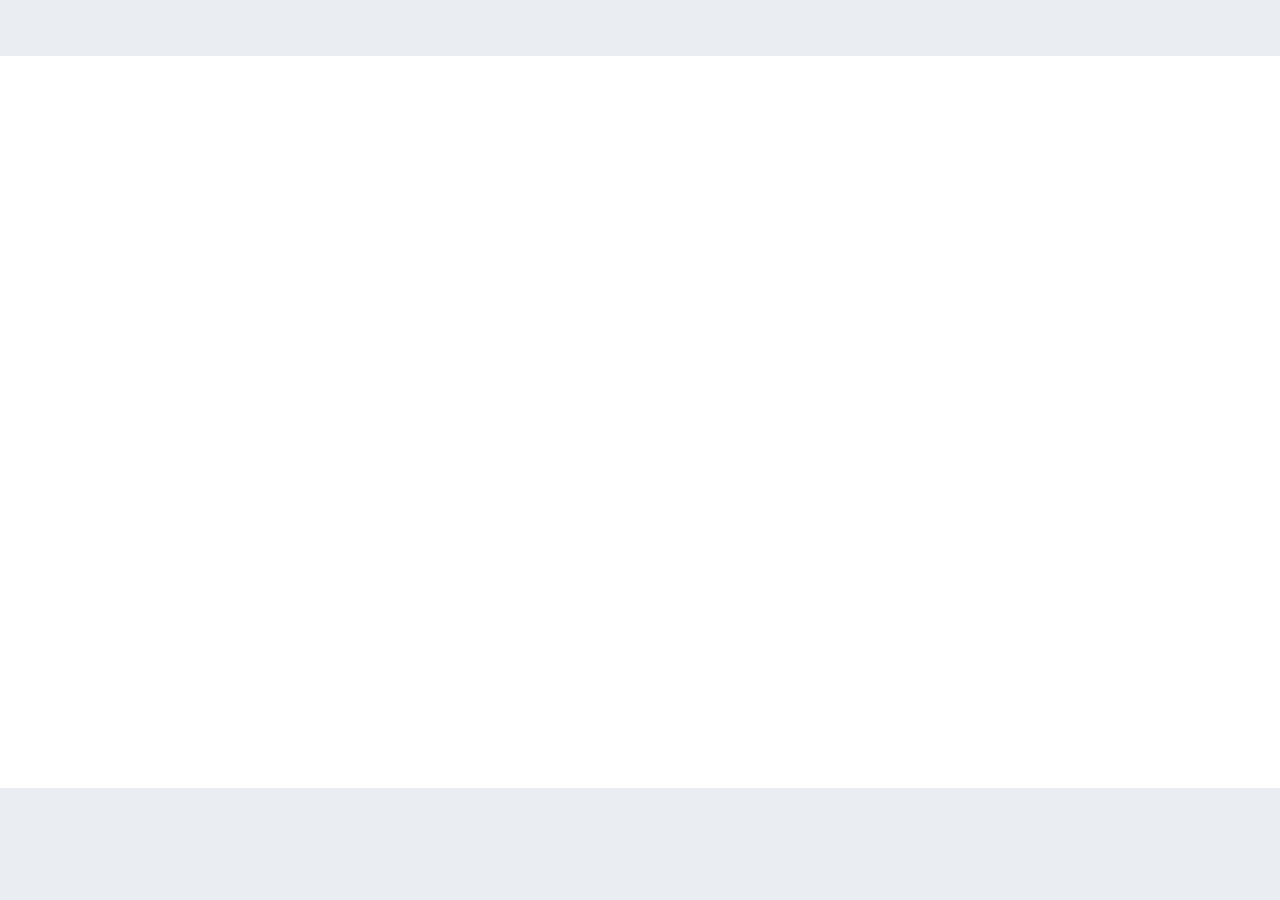
==== index.html @ ab1da957 "start project" ====
<!DOCTYPE html>
<html lang="en" dir="ltr">
    <head>
        <meta charset="utf-8">
        <meta name="viewport" content="width=device-width, initial-scale=1">
        <meta name="author" content="Paul Funston">
        <meta name="description" content="My new cool project">
        <meta name="keywords" content="HTML, CSS, SEO, web, web development">
        <title>Title</title>
        <link rel="shortcut icon" href="./assets/media/favicon.png?v=2" type="image/x-icon">
        <link rel="preconnect" href="https://fonts.googleapis.com">
        <link rel="preconnect" href="https://fonts.gstatic.com" crossorigin>
        <link rel="stylesheet" href="https://fonts.googleapis.com/css2?family=Roboto:wght@100;300;400;500;700;900&family=Source+Sans+Pro:wght@400;600;700&display=swap">
        <link rel="stylesheet" href="assets/style/index.css" media="all">
        <script src="./assets/script/index.js" type="module"></script>
    </head>
    <body>
        <header>
            <div class="container">

            </div>
        </header>
        <main>
            <div class="container">

            </div>
        </main>
        <footer>
            <div class="container">
                
            </div>
        </footer>
    </body>
</html>
---- assets/style/index.css ----
@import "./general.css";
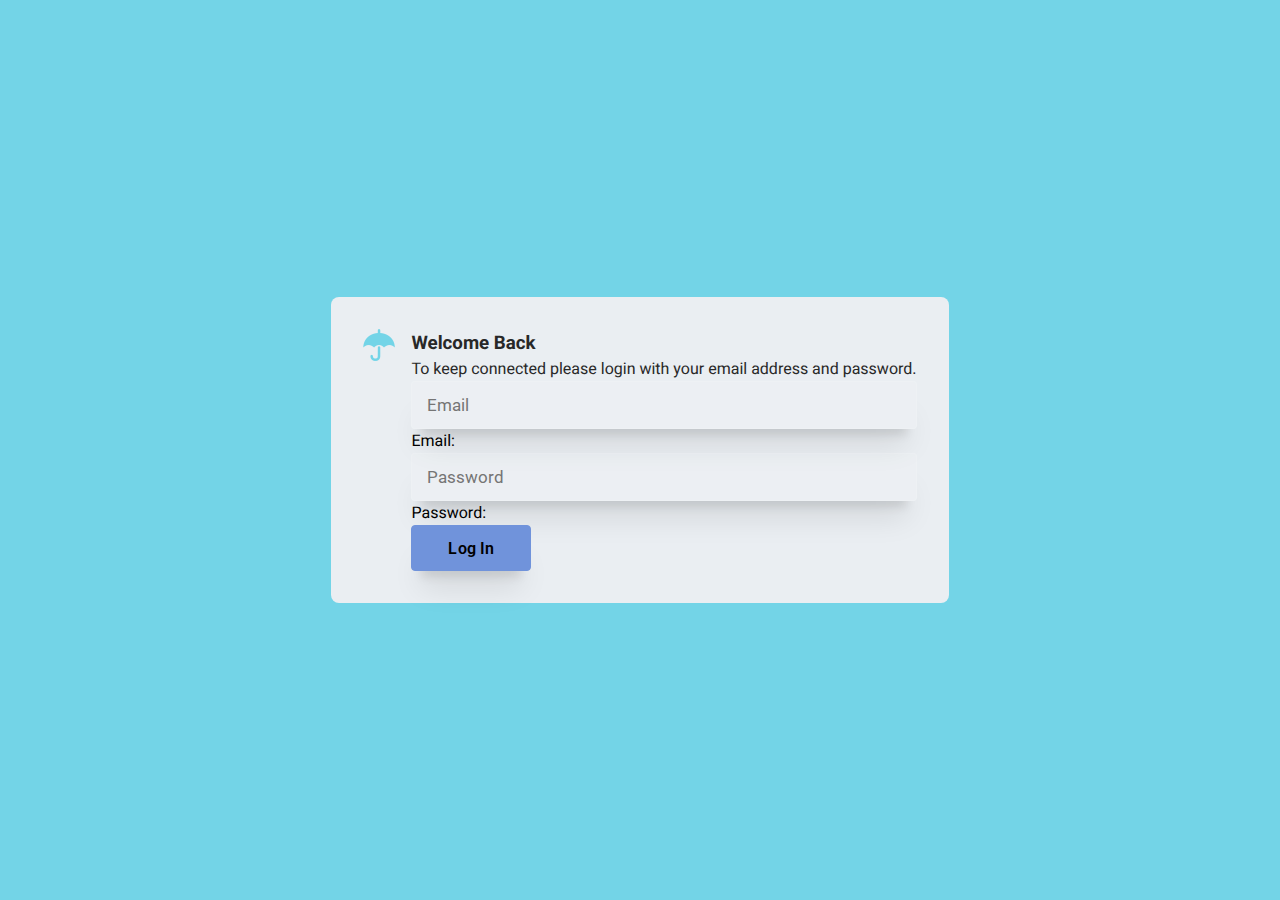
==== commit 5e01cad9: "form validation and redirect" ====
--- a/index.html
+++ b/index.html
@@ -6,29 +6,43 @@
         <meta name="author" content="Paul Funston">
         <meta name="description" content="My new cool project">
         <meta name="keywords" content="HTML, CSS, SEO, web, web development">
-        <title>Title</title>
+        <title>Connections</title>
         <link rel="shortcut icon" href="./assets/media/favicon.png?v=2" type="image/x-icon">
         <link rel="preconnect" href="https://fonts.googleapis.com">
         <link rel="preconnect" href="https://fonts.gstatic.com" crossorigin>
         <link rel="stylesheet" href="https://fonts.googleapis.com/css2?family=Roboto:wght@100;300;400;500;700;900&family=Source+Sans+Pro:wght@400;600;700&display=swap">
+        <link rel="stylesheet" href="https://cdnjs.cloudflare.com/ajax/libs/font-awesome/6.2.1/css/all.min.css" integrity="sha512-MV7K8+y+gLIBoVD59lQIYicR65iaqukzvf/nwasF0nqhPay5w/9lJmVM2hMDcnK1OnMGCdVK+iQrJ7lzPJQd1w==" crossorigin="anonymous" referrerpolicy="no-referrer" />
         <link rel="stylesheet" href="assets/style/index.css" media="all">
-        <script src="./assets/script/index.js" type="module"></script>
+        <script src="./assets/script/index.js" defer></script>
     </head>
     <body>
-        <header>
-            <div class="container">
+        <main>
+            <div class="login-container">
+                <div class="login-wrap">
+                    <div class="login-left">
+                        <figure>
+                            <img src="./assets/media/umbrella-32.png">
+                        </figure>
 
-            </div>
-        </header>
-        <main>
-            <div class="container">
-
+                    </div>
+                    <div class="login-form">
+                        <form>
+                            <h3>Welcome Back</h3>
+                            <p>To keep connected please login with your email address and password.</p>
+                            <div>
+                                <input placeholder="Email" type="email" name="email" class="email" autocomplete="off">
+                                <label for="email">Email:</label>
+                            </div>
+                            <div>
+                                <input placeholder="Password" type="password" name="password" class="password" autocomplete="off">
+                                <label for="password">Password:</label>
+                            </div>
+                            <input type="button" class="login-btn" value="Log In">
+                        </form>
+                    </div>
+                </div>
             </div>
         </main>
-        <footer>
-            <div class="container">
-                
-            </div>
-        </footer>
+
     </body>
 </html>--- a/assets/style/index.css
+++ b/assets/style/index.css
@@ -1 +1,35 @@
-@import "./general.css";+
+@layer reset, default, component;
+
+@import "./general.css" layer(default);
+
+
+@layer component {
+
+main {
+
+  background: rgb(115, 212, 231) 
+              url(https://images.unsplash.com/photo-1541101232843-4bec8f5de0f4?ixlib=rb-4.0.3&ixid=MnwxMjA3fDB8MHxwaG90by1wYWdlfHx8fGVufDB8fHx8&auto=format&fit=crop&w=1332&q=80)
+              no-repeat
+              fixed
+              center
+              ;
+  background-size: cover;
+
+}
+
+.login-container {
+  height: calc(100vh);
+  display: grid;
+  place-items: center;
+}
+
+.login-wrap {
+  background: rgb(var(--app-light-bg));
+  border-radius: 8px;
+  display: flex;
+  gap: 1rem;
+  padding: 2rem;
+}
+
+}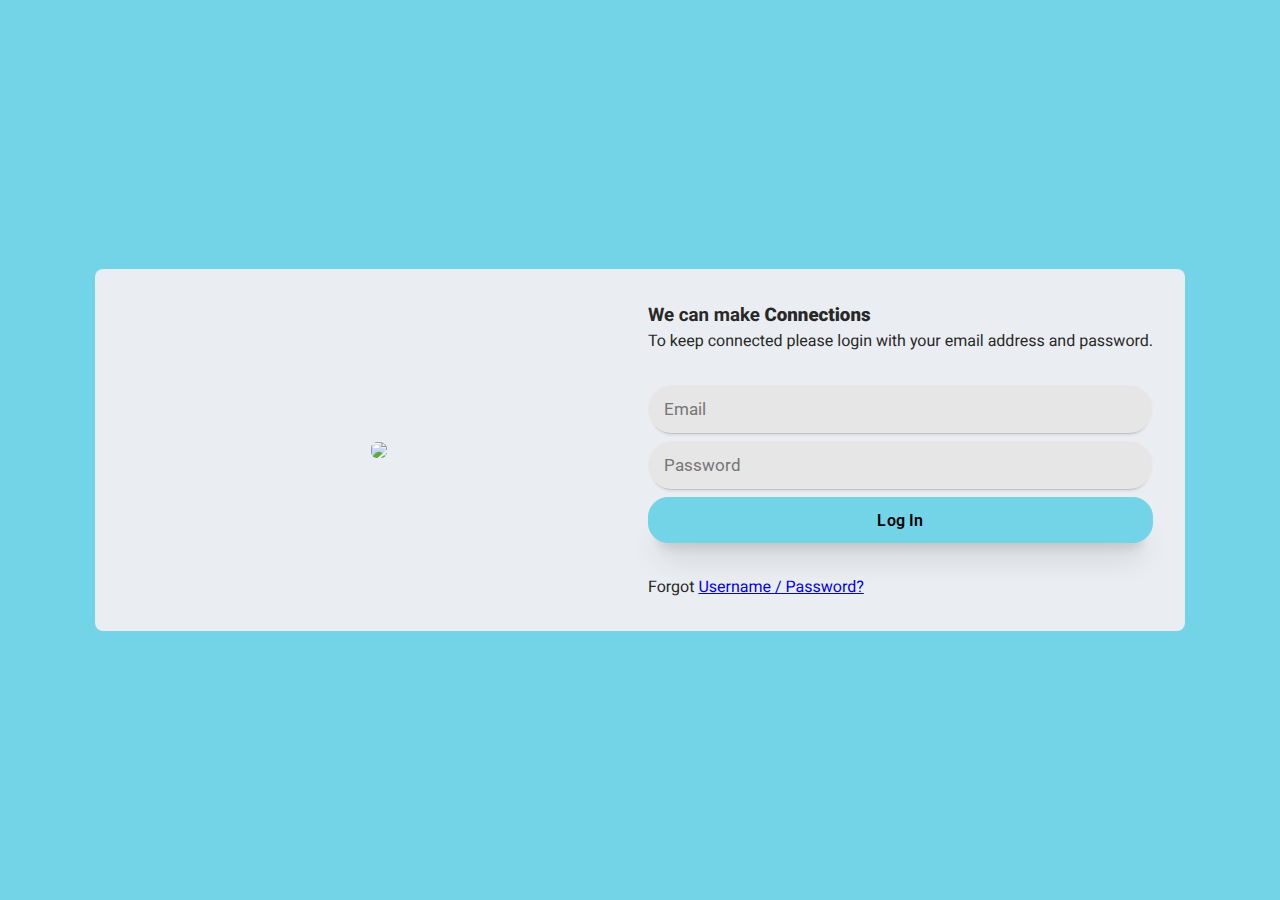
==== commit 22f2bd0c: "style login" ====
--- a/index.html
+++ b/index.html
@@ -21,23 +21,30 @@
                 <div class="login-wrap">
                     <div class="login-left">
                         <figure>
-                            <img src="./assets/media/umbrella-32.png">
+                            <img src="./assets/media/guy-stevens-dEGu-oCuB1Y-unsplash.jpg">
                         </figure>
 
                     </div>
                     <div class="login-form">
                         <form>
-                            <h3>Welcome Back</h3>
-                            <p>To keep connected please login with your email address and password.</p>
-                            <div>
-                                <input placeholder="Email" type="email" name="email" class="email" autocomplete="off">
-                                <label for="email">Email:</label>
+                            <div class="form-top">
+                                <h3>We can make <strong>Connections</strong></h3>
+                                <p>To keep connected please login with your email address and password.</p>
                             </div>
-                            <div>
-                                <input placeholder="Password" type="password" name="password" class="password" autocomplete="off">
-                                <label for="password">Password:</label>
+                            <div class="form-inputs">
+                                <div>
+                                    <input placeholder="Email" type="email" name="email" class="email" autocomplete="off">
+                                    <!-- <label for="email">Email:</label> -->
+                                </div>
+                                <div>
+                                    <input placeholder="Password" type="password" name="password" class="password" autocomplete="off">
+                                    <!-- <label for="password">Password:</label> -->
+                                </div>
+                                <input type="button" class="login-btn" value="Log In">
+
                             </div>
-                            <input type="button" class="login-btn" value="Log In">
+                            
+                            <p><span>Forgot </span><a href="#">Username / Password?</a></p>
                         </form>
                     </div>
                 </div>
--- a/assets/style/index.css
+++ b/assets/style/index.css
@@ -15,21 +15,73 @@
               center
               ;
   background-size: cover;
-
 }
 
 .login-container {
   height: calc(100vh);
   display: grid;
   place-items: center;
+  max-width: 90vw;
+  margin-inline: auto;
 }
 
 .login-wrap {
   background: rgb(var(--app-light-bg));
   border-radius: 8px;
-  display: flex;
+  display: grid;
+  grid-template-columns: 1fr 1fr;
+  place-items: center;
   gap: 1rem;
   padding: 2rem;
 }
 
-}+
+form {
+  display: flex;
+  flex-direction: column;
+  /* align-items: space-between; */
+  gap: 2rem;
+}
+
+.login-left img {
+  max-height: 500px;
+  border-radius: 6px;
+}
+
+.form-inputs {
+  display: flex;
+  flex-direction: column;
+  gap: 0.5rem;
+}
+
+input[type='email'], input[type='password'] {
+  background: rgb(230 230 230);
+  border-radius: 25px;
+}
+
+input[type=button] {
+  width: 100%;
+  border-radius: 20px;
+}
+
+}
+
+ .flash {
+  animation: flash 0.5s;
+}
+
+@keyframes flash {
+  from {box-shadow: rgb(var(--app-red)) 0 0 0 0;}
+  to {box-shadow: rgb(var(--app-red)) 0 0 8px 0; }
+}
+
+@media screen and (max-width: 800px) {
+  .login-left {
+    display: none;
+  }
+
+  .login-wrap {
+    grid-template-columns: 1fr;
+  }
+}
+  
